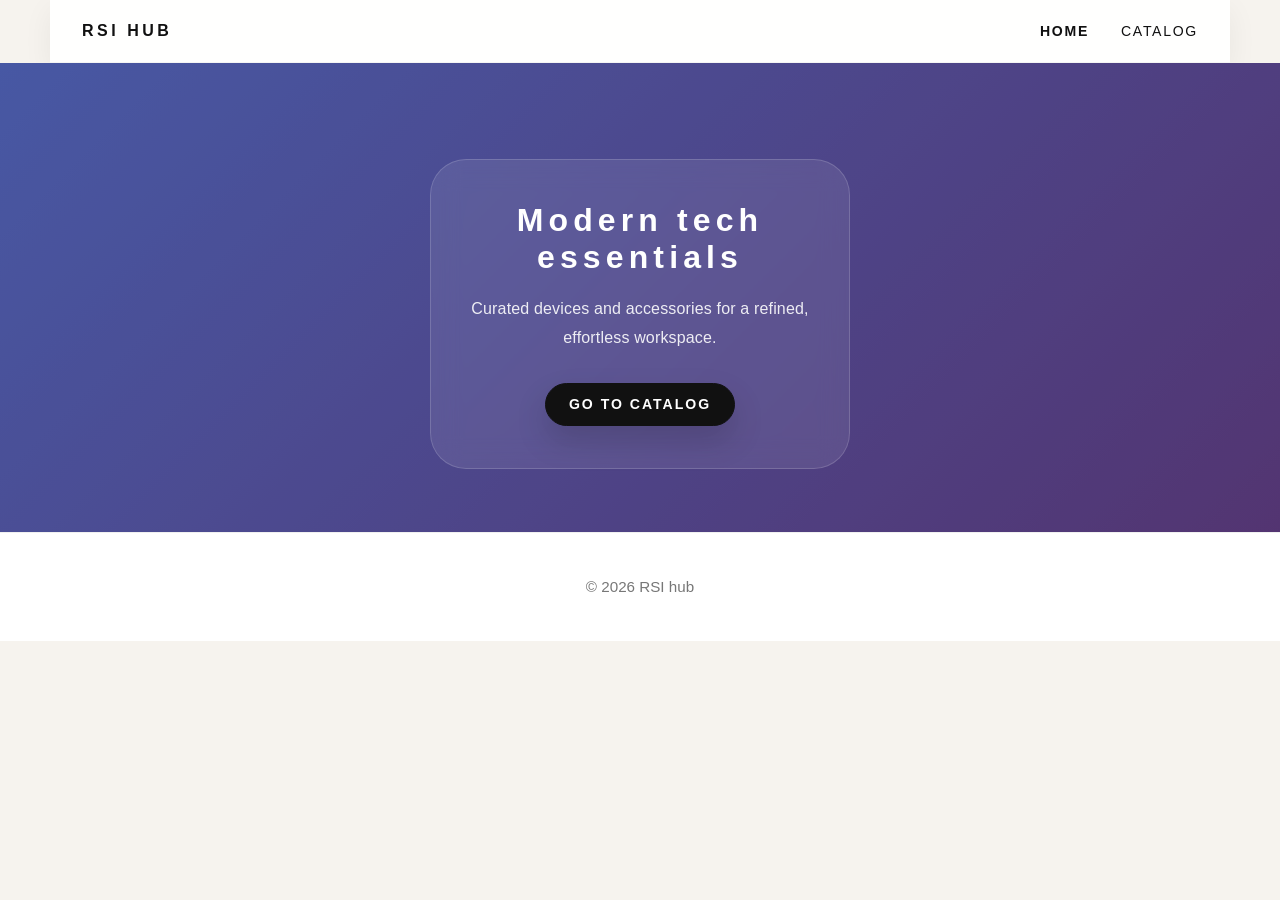
==== index.html @ 869cd834 "Add files via upload" ====
<!DOCTYPE html>
<html lang="ru">

<head>
    <meta charset="UTF-8">
    <meta name="viewport" content="width=device-width, initial-scale=1.0">
    <title>My Shop</title>
    <link rel="stylesheet" href="style.css">
</head>

<body>

    <!-- Navbar -->
    <header>
        <div class="navbar">
            <div class="logo">
                <h1>RSI hub</h1>
            </div>
            <nav class="menu">
                <a href="indexRSI.html" class="active">Home</a>
                <a href="catalog.html">Catalog</a>
            </nav>
        </div>
    </header>

    <!-- Hero Section -->
    <section class="hero">
        <div class="hero-content">
            <h2>Modern tech essentials</h2>
            <p>Curated devices and accessories for a refined, effortless workspace.</p>
            <a href="catalog.html"><button>Go to Catalog</button></a>
        </div>
    </section>

    <!-- Footer -->
    <footer>
        <p>© 2026 RSI hub</p>
    </footer>

</body>

</html>
---- style.css ----
/* Reset and base styles */
* {
    margin: 0;
    padding: 0;
    box-sizing: border-box;
}

body {
    font-family: 'Inter', 'Helvetica Neue', Helvetica, Arial, sans-serif;
    line-height: 1.85;
    color: #111;
    background-color: #f6f3ee;
}

button,
.product-card__button {
    font-family: inherit;
}

header,
.hero,
.products,
footer {
    opacity: 0;
    transform: translateY(24px);
    animation: fadeInUp 1.5s cubic-bezier(0.22, 1, 0.36, 1) both;
    will-change: opacity, transform;
}

header {
    animation-delay: 0.08s;
}

.hero {
    animation-delay: 0.22s;
}

.products {
    animation-delay: 0.42s;
}

footer {
    animation-delay: 0.58s;
}

@keyframes fadeInUp {
    from {
        opacity: 0;
        transform: translateY(24px);
    }

    to {
        opacity: 1;
        transform: translateY(0);
    }
}

/* Navbar styles */
.navbar {
    display: flex;
    justify-content: space-between;
    align-items: center;
    max-width: 1180px;
    margin: 0 auto;
    background-color: rgba(255, 255, 255, 0.94);
    padding: 1rem 2rem;
    border-bottom: 1px solid rgba(0, 0, 0, 0.04);
    box-shadow: 0 10px 30px rgba(0, 0, 0, 0.06);
    position: sticky;
    top: 0;
    z-index: 100;
    backdrop-filter: blur(10px);
}

.logo h1 {
    font-size: 1rem;
    font-weight: 700;
    color: #111;
    text-transform: uppercase;
    letter-spacing: 0.22em;
    margin: 0;
}

.menu {
    display: flex;
    align-items: center;
    list-style: none;
}

.menu a,
.menu button {
    text-decoration: none;
    color: #111;
    margin-left: 2rem;
    font-weight: 500;
    font-size: 0.88rem;
    text-transform: uppercase;
    letter-spacing: 0.12em;
    transition: color 0.25s ease;
    position: relative;
    background: transparent;
    border: none;
    cursor: pointer;
}

.menu a:hover,
.menu button:hover {
    color: #555;
}

.menu a::after,
.menu button::after {
    content: '';
    position: absolute;
    width: 0;
    height: 1px;
    bottom: -8px;
    left: 0;
    background-color: #111;
    transition: width 0.25s ease;
}

.menu a:hover::after,
.menu button:hover::after {
    width: 100%;
}

.menu a.active {
    color: #111;
    font-weight: 700;
}

/* Hero section styles */
.hero {
    min-height: 50vh;
    max-height: 640px;
    background: linear-gradient(135deg, #667eea 0%, #764ba2 100%);
    display: flex;
    align-items: center;
    justify-content: center;
    position: relative;
    color: #fff;
    padding: 6rem 1rem 4rem;
}

.hero::before {
    content: '';
    position: absolute;
    inset: 0;
    background: rgba(0, 0, 0, 0.30);
    z-index: 1;
}

.hero-content {
    text-align: center;
    z-index: 2;
    max-width: 420px;
    padding: 2.6rem 2rem;
    background: rgba(255, 255, 255, 0.09);
    border: 1px solid rgba(255, 255, 255, 0.16);
    backdrop-filter: blur(14px);
    border-radius: 36px;
}

.hero h2 {
    font-size: 2rem;
    font-weight: 600;
    margin-bottom: 1.05rem;
    text-transform: none;
    letter-spacing: 0.16em;
    line-height: 1.18;
}

.hero p {
    font-size: 1rem;
    margin-bottom: 1.85rem;
    opacity: 0.95;
    color: rgba(255, 255, 255, 0.94);
    max-width: 30rem;
    margin-left: auto;
    margin-right: auto;
    letter-spacing: 0.01em;
}

.hero button {
    background-color: #111;
    color: #fff;
    border: 1px solid #111;
    padding: 0.8rem 1.45rem;
    font-size: 0.88rem;
    font-weight: 600;
    text-transform: uppercase;
    letter-spacing: 0.14em;
    cursor: pointer;
    transition: background-color 0.3s ease, transform 0.3s ease, box-shadow 0.3s ease, color 0.3s ease;
    border-radius: 999px;
    box-shadow: 0 15px 32px rgba(0, 0, 0, 0.16);
}

.hero button:hover {
    background-color: rgba(255, 255, 255, 0.95);
    color: #111;
    transform: translateY(-1px);
    box-shadow: 0 18px 34px rgba(0, 0, 0, 0.18);
}

/* Product section styles */
.products {
    padding: 8rem 2rem 10rem;
    background-color: #f4f2ed;
    border-top: 1px solid rgba(0, 0, 0, 0.04);
}

.products-intro {
    max-width: 700px;
    margin: 0 auto 4.5rem;
    text-align: center;
}

.category-row {
    display: flex;
    flex-wrap: wrap;
    justify-content: center;
    gap: 0.75rem;
    margin: 0 auto 3rem;
    max-width: 760px;
}

.category-pill {
    display: inline-flex;
    align-items: center;
    justify-content: center;
    border: 1px solid rgba(0, 0, 0, 0.12);
    background-color: rgba(255, 255, 255, 0.96);
    color: #111;
    padding: 0.85rem 1.4rem;
    border-radius: 999px;
    font-size: 0.85rem;
    font-weight: 600;
    letter-spacing: 0.08em;
    text-transform: uppercase;
    cursor: pointer;
    transition: background-color 0.25s ease, transform 0.25s ease, border-color 0.25s ease, box-shadow 0.25s ease;
    will-change: transform, box-shadow;
}

.category-pill:hover,
.category-pill.active {
    background-color: #fff;
    border-color: rgba(0, 0, 0, 0.18);
    transform: translateY(-2px);
    box-shadow: 0 12px 22px rgba(0, 0, 0, 0.06);
}

.section-title {
    display: block;
    margin-bottom: 1rem;
    color: #888;
    font-size: 0.82rem;
    letter-spacing: 0.24em;
    text-transform: uppercase;
    position: relative;
}

.section-title::after {
    content: '';
    position: absolute;
    left: 50%;
    bottom: -0.6rem;
    width: 2.5rem;
    height: 1px;
    background-color: currentColor;
    opacity: 0.3;
    transform: translateX(-50%);
}

.products-label {
    display: block;
    margin-bottom: 1rem;
    color: #444;
    font-size: 0.88rem;
    letter-spacing: 0.12em;
    text-transform: uppercase;
    opacity: 0.75;
}

.products-title {
    font-size: 2.6rem;
    line-height: 1.08;
    letter-spacing: -0.035em;
    margin-bottom: 1rem;
    color: #111;
    max-width: 12ch;
    margin-left: auto;
    margin-right: auto;
    font-weight: 600;
}

.products-copy {
    max-width: 520px;
    margin: 0 auto;
    color: #6f6459;
    font-size: 1rem;
    line-height: 2;
    letter-spacing: 0.01em;
}

.products-grid {
    display: grid;
    grid-template-columns: repeat(auto-fit, minmax(240px, 1fr));
    gap: 1.75rem;
    max-width: 1180px;
    margin: 0 auto;
}

.category-section {
    margin-bottom: 4rem;
}

.product-card {
    background-color: #fff;
    border-radius: 32px;
    overflow: hidden;
    border: 1px solid rgba(0, 0, 0, 0.05);
    box-shadow: 0 18px 42px rgba(0, 0, 0, 0.07);
    transition: transform 0.35s cubic-bezier(0.25, 0.8, 0.25, 1), box-shadow 0.35s cubic-bezier(0.25, 0.8, 0.25, 1), border-color 0.35s ease;
    display: flex;
    flex-direction: column;
}

.product-card:hover {
    transform: translateY(-9px);
    box-shadow: 0 28px 62px rgba(0, 0, 0, 0.09);
    border-color: rgba(0, 0, 0, 0.08);
}

.product-card.hidden {
    opacity: 0;
    transform: scale(0.95);
    pointer-events: none;
    transition: opacity 0.4s ease, transform 0.4s ease;
}

.product-card__image {
    overflow: hidden;
    border-bottom: 1px solid rgba(0, 0, 0, 0.04);
    background-color: #f7f4ef;
}

.product-card__image img {
    width: 100%;
    height: 100%;
    display: block;
    object-fit: cover;
    aspect-ratio: 4 / 5;
    transition: transform 0.45s cubic-bezier(0.25, 0.8, 0.25, 1);
}

.product-card:hover .product-card__image img {
    transform: scale(1.02);
}

.product-card__info {
    padding: 2.2rem 1.6rem 2.8rem;
    display: flex;
    flex-direction: column;
    justify-content: space-between;
    gap: 1.25rem;
    flex: 1;
}

.product-card__category {
    display: inline-block;
    font-size: 0.75rem;
    letter-spacing: 0.16em;
    color: #777;
    text-transform: uppercase;
    margin-bottom: 0.8rem;
}

.product-card__name {
    font-size: 1rem;
    font-weight: 700;
    letter-spacing: 0.14em;
    color: #111;
    text-transform: uppercase;
}

.product-card__price {
    font-size: 1rem;
    font-weight: 700;
    color: #111;
    opacity: 0.82;
}

.product-card__button {
    border: 1px solid #111;
    background-color: transparent;
    color: #111;
    border-radius: 999px;
    padding: 0.95rem 1.5rem;
    font-size: 0.85rem;
    font-weight: 700;
    letter-spacing: 0.1em;
    text-transform: uppercase;
    cursor: pointer;
    transition: transform 0.3s cubic-bezier(0.25, 0.8, 0.25, 1), box-shadow 0.3s ease, background-color 0.3s ease, color 0.3s ease, border-color 0.3s ease;
    justify-self: start;
    align-self: flex-start;
    box-shadow: 0 14px 28px rgba(0, 0, 0, 0.08);
}

.product-card__button:hover {
    background-color: #111;
    color: #fff;
    transform: scale(1.04);
    border-color: #111;
    box-shadow: 0 18px 36px rgba(0, 0, 0, 0.14);
}

footer {
    padding: 2.5rem 0;
    text-align: center;
    color: #777;
    font-size: 0.95rem;
    border-top: 1px solid rgba(0, 0, 0, 0.06);
    background-color: #fff;
}

/* Responsive hero and product layout */
@media (max-width: 768px) {
    .hero {
        height: 80vh;
    }

    .hero h2 {
        font-size: 2.5rem;
    }

    .hero p {
        font-size: 1rem;
    }

    .hero button {
        padding: 0.8rem 1.5rem;
        font-size: 1rem;
    }

    .products {
        padding: 2.5rem 1rem;
    }

    .products-title {
        font-size: 2rem;
    }

    .products-grid {
        grid-template-columns: 1fr;
    }
}
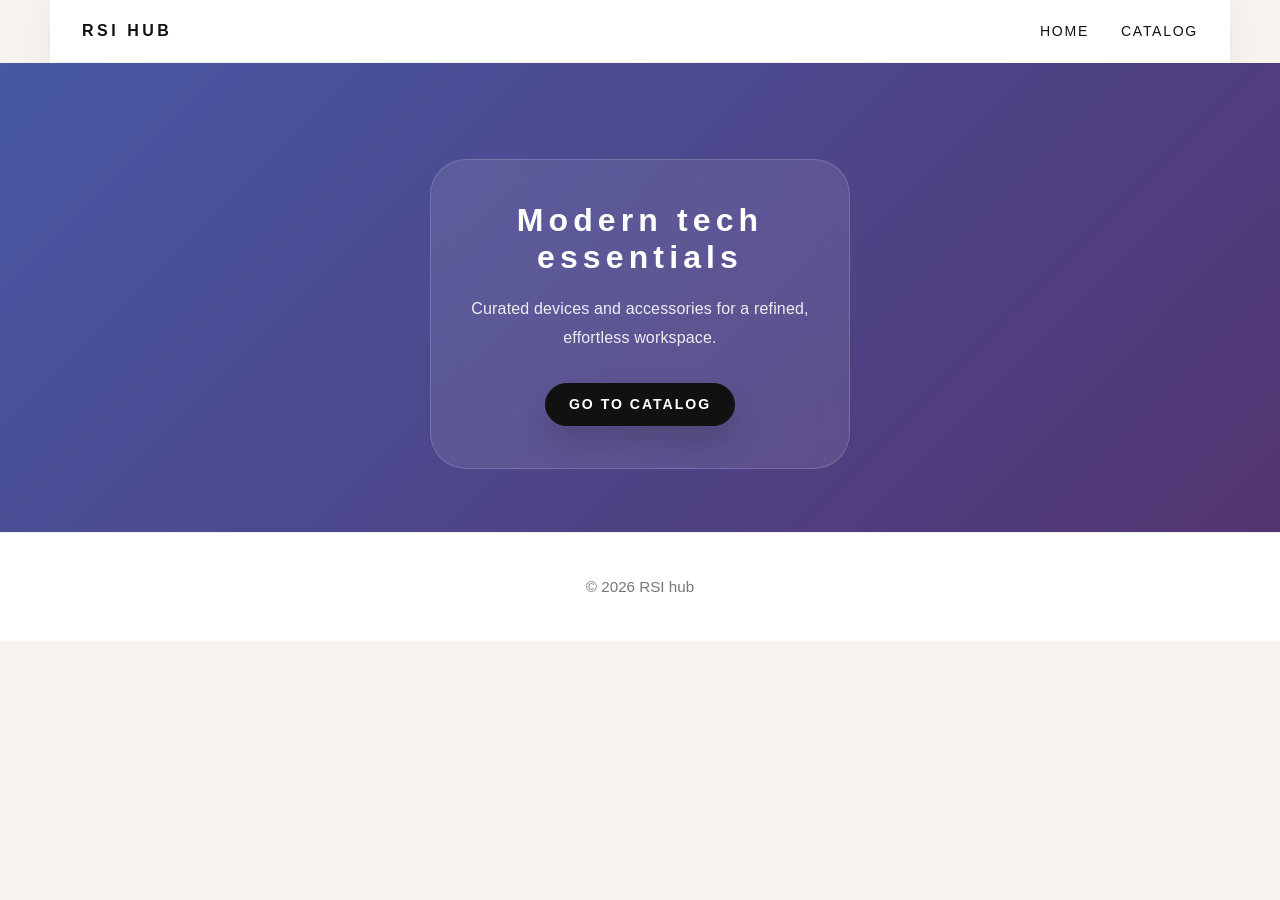
==== commit 131f43e6: "Fix HTML formatting and restore original content" ====
--- a/index.html
+++ b/index.html
@@ -17,7 +17,7 @@
                 <h1>RSI hub</h1>
             </div>
             <nav class="menu">
-                <a href="indexRSI.html" class="active">Home</a>
+                <a href="index.html">Home</a>
                 <a href="catalog.html">Catalog</a>
             </nav>
         </div>
@@ -39,4 +39,4 @@
 
 </body>
 
-</html>+</html>
